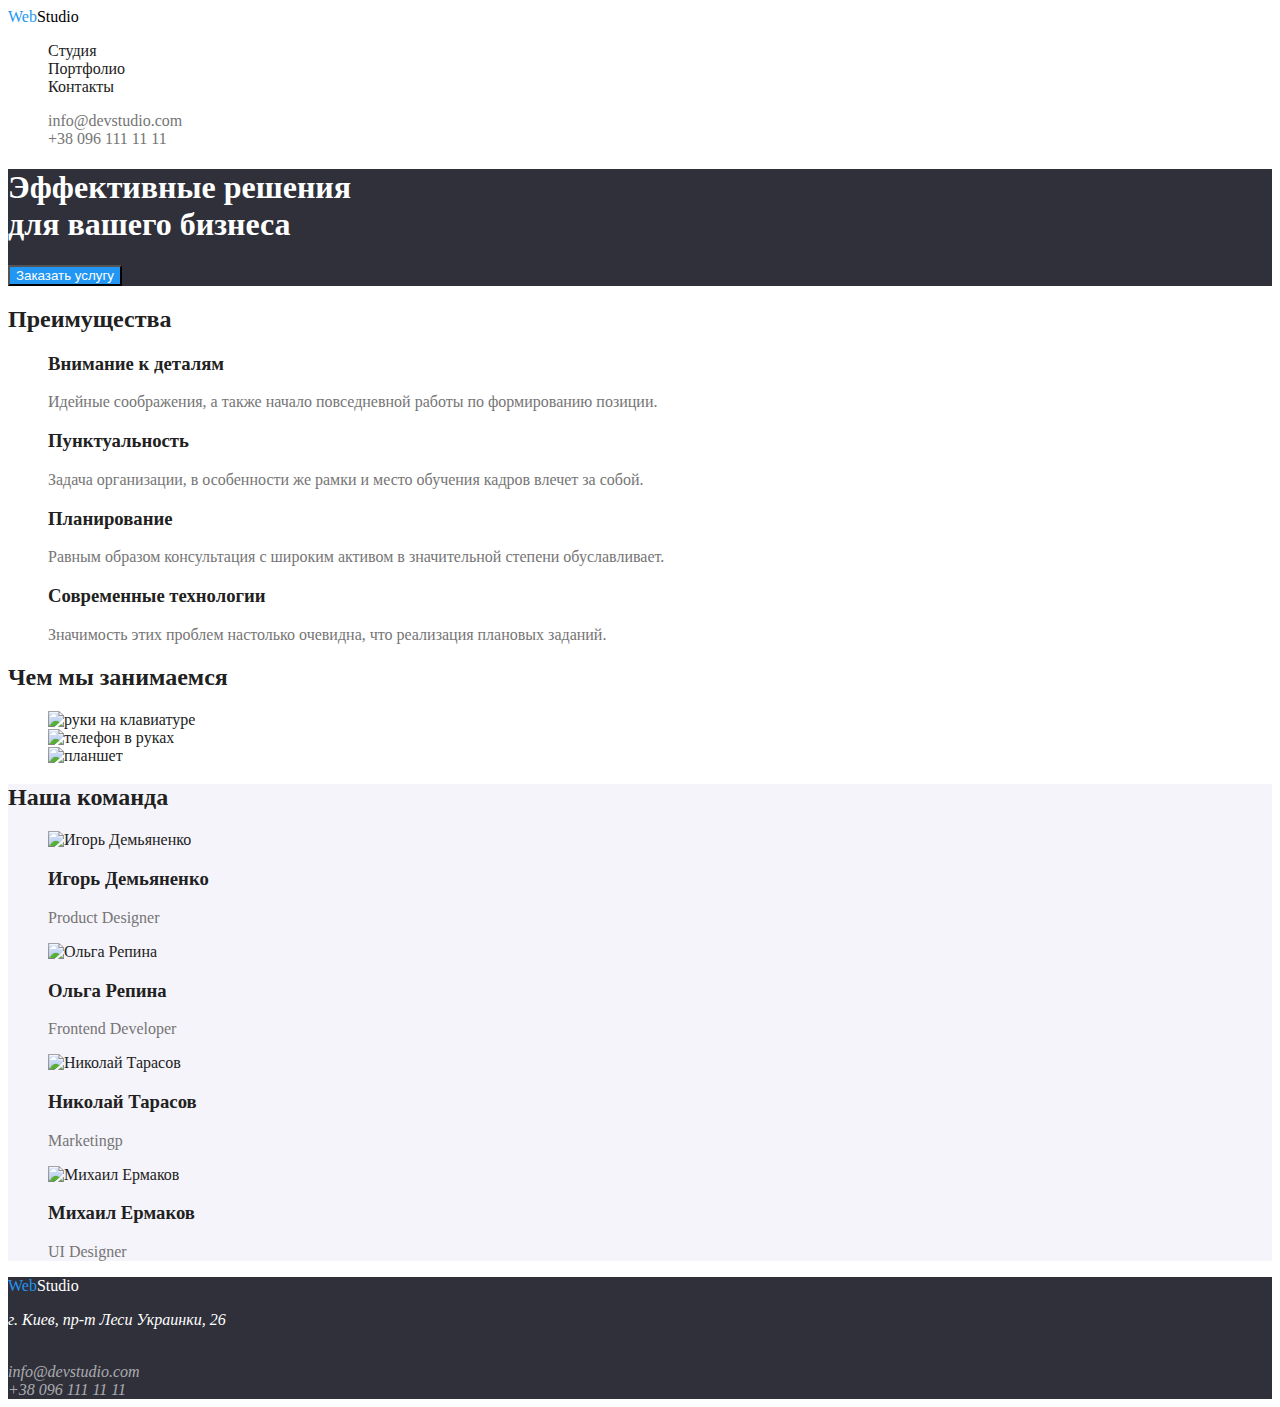
==== index.html @ 7a6c8f29 "change color foter studia" ====
<!DOCTYPE html>
<html lang="ru">
  <head>
    <meta charset="UTF-8" />
    <meta name="viewport" content="width=device-width, initial-scale=1.0" />
    <title>Site_WebStudia</title>
    <link rel="stylesheet" href="./css/style.css" />
  </head>
  <body>
    <!--Header-->
    <header>
      <nav>
        <a lang="en" href="./" class="logo">
          <span class="logo-main">Web</span>Studio</a
        >
        <!--Main navigation-->
        <ul class="site-nav">
          <li>
            <a href="./" class="link-act">Cтудия</a>
          </li>
          <li><a href="./" class="link">Портфолио</a></li>
          <li><a href="./" class="link">Контакты</a></li>
        </ul>
      </nav>
      <!--feedback-->
      <ul class="site-adr">
        <li>
          <a href="mailto:info@devstudio.com" class="head-mail"
            >info@devstudio.com</a
          >
        </li>
        <li>
          <a href="tel:+38-096-111-11-11" class="head-tel">+38 096 111 11 11</a>
        </li>
      </ul>
    </header>
    <!--main info-->
    <main>
      <!--Poster-->
      <section class="poster-section">
        <h1 class="poster-title">
          Эффективные решения <br />
          для вашего бизнеса
        </h1>
        <button type="button" class="button">
          <span>Заказать услугу</span>
        </button>
      </section>
      <!--Advantage-->
      <section class="section">
        <h2 class="section-title">Преимущества</h2>
        <ul class="advant-list">
          <li>
            <h3 class="title">Внимание к деталям</h3>
            <p>
              Идейные соображения, а также начало повседневной работы по
              формированию позиции.
            </p>
          </li>
          <li>
            <h3 class="title">Пунктуальность</h3>
            <p>
              Задача организации, в особенности же рамки и место обучения кадров
              влечет за собой.
            </p>
          </li>
          <li>
            <h3 class="title">Планирование</h3>
            <p>
              Равным образом консультация с широким активом в значительной
              степени обуславливает.
            </p>
          </li>
          <li>
            <h3 class="title">Современные технологии</h3>
            <p>
              Значимость этих проблем настолько очевидна, что реализация
              плановых заданий.
            </p>
          </li>
        </ul>
      </section>
      <!--Work performed-->
      <section class="section">
        <h2 class="section-title">Чем мы занимаемся</h2>
        <ul class="work-list">
          <li>
            <img
              src="./image/notebook.jpg"
              alt="руки на клавиатуре"
              width="370"
            />
          </li>
          <li>
            <img src="./image/mobile.jpg" alt="телефон в руках" width="370" />
          </li>
          <li><img src="./image/notepad.jpg" alt="планшет" width="370" /></li>
        </ul>
      </section>
      <!--About-->
      <section class="command-section">
        <h2 class="section-title">Наша команда</h2>
        <ul class="comand-list">
          <li>
            <img src="./image/IgorDemianenko.jpg" alt="Игорь Демьяненко" />
            <h3 class="title">Игорь Демьяненко</h3>
            <p lang="en">Product Designer</p>
          </li>
          <li>
            <img src="./image/OlhaRepina.jpg" alt="Ольга Репина" />
            <h3 class="title">Ольга Репина</h3>
            <p lang="en">Frontend Developer</p>
          </li>
          <li>
            <img src="./image/NikolaiTarasov.jpg" alt="Николай Тарасов" />
            <h3 class="title">Николай Тарасов</h3>
            <p lang="en">Marketingp</p>
          </li>
          <li>
            <img src="./image/MichailErmakov.jpg" alt="Михаил Ермаков" />
            <h3 class="title">Михаил Ермаков</h3>
            <p lang="en">UI Designer</p>
          </li>
        </ul>
      </section>
    </main>

    <!--Footer-->
    <footer class="foter">
      <a lang="en" href="./" class="logo-foter">
        <span class="logo-main">Web</span>Studio</a
      ><br />
      <address>
        <p>г. Киев, пр-т Леси Украинки, 26</p>
        <br />
        <a href="mailto:info@devstudio.com" class="adres-footer"
          >info@devstudio.com</a
        ><br />
        <a href="tel:+38-096-111-11-11" class="adres-footer"
          >+38 096 111 11 11</a
        ><br />
      </address>
    </footer>
  </body>
</html>
---- css/style.css ----
:root {
  --title-color: #212121;
  --text-color: #757575;
  --white: #ffffff;
  --akcent-color: #2196f3;
  --link-color: rgba(255, 255, 255, 0.6);
  --shadow-color: 0px 4px 4px rgba(0, 0, 0, 0.25);
  --logo2-color: #000000;
  --main-bcg-color: #ffffff;
  --baner-bcg-color: #2f303a;
  --gray-bcg-color: #f5f4fa;
}

body {
  color: var(--title-color);
  background-color: var(--main-bcg-color);
}
/*link*/
a {
  text-decoration: none;
}
/*header*/
/*logo*/
.logo {
  color: var(--logo2-color);
}
.logo-main {
  color: var(--akcent-color);
}
ul {
  list-style: none;
}

/*site-nav*/

.site-nav a {
  color: var(--title-color);
  cursor: pointer;
}
.site-nav .link:hover,
.site-nav .link:focus {
  color: var(--akcent-color);
}
.site-nav .link-act:hover,
.site-nav .link-act:focus,
.site-nav .link-act:active {
  color: var(--akcent-color);
}
/* adress header*/
/*link style*/
.site-adr a {
  color: var(--text-color);
}

.site-adr .head-mail:hover,
.site-adr .head-mail:focus,
.site-adr .head-mail:active {
  color: var(--akcent-color);
  cursor: pointer;
}
.site-adr .head-tel:hover,
.site-adr .head-tel:focus {
  color: var(--akcent-color);
  cursor: pointer;
}
/*main*/
.poster-section {
  /*poster style*/
  color: var(--white);
  background: var(--baner-bcg-color);
}
/*style paragraf*/
p {
  color: var(--text-color);
}
/*button style*/
.button {
  background: var(--akcent-color);
  color: var(--white);
}
/*style for advantage section*/
.section-adv h2 {
  color: var(--white);
}
/*style for all h2 and h3*/
.section-title {
  color: var(--title-color);
}

/*advantage list*/

.advant-list .title {
  color: var(--title-color);
}
.work-list .title {
  color: var(--title-color);
}
.command-section {
  background: var(--gray-bcg-color);
}
.comand-list .title {
  color: var(--title-color);
}
/*footer*/
.foter {
  background: var(--baner-bcg-color);
}
.logo-foter {
  color: var(--white);
}
.foter p {
  color: var(--white);
}
.adres-footer {
  color: var(--link-color);
}
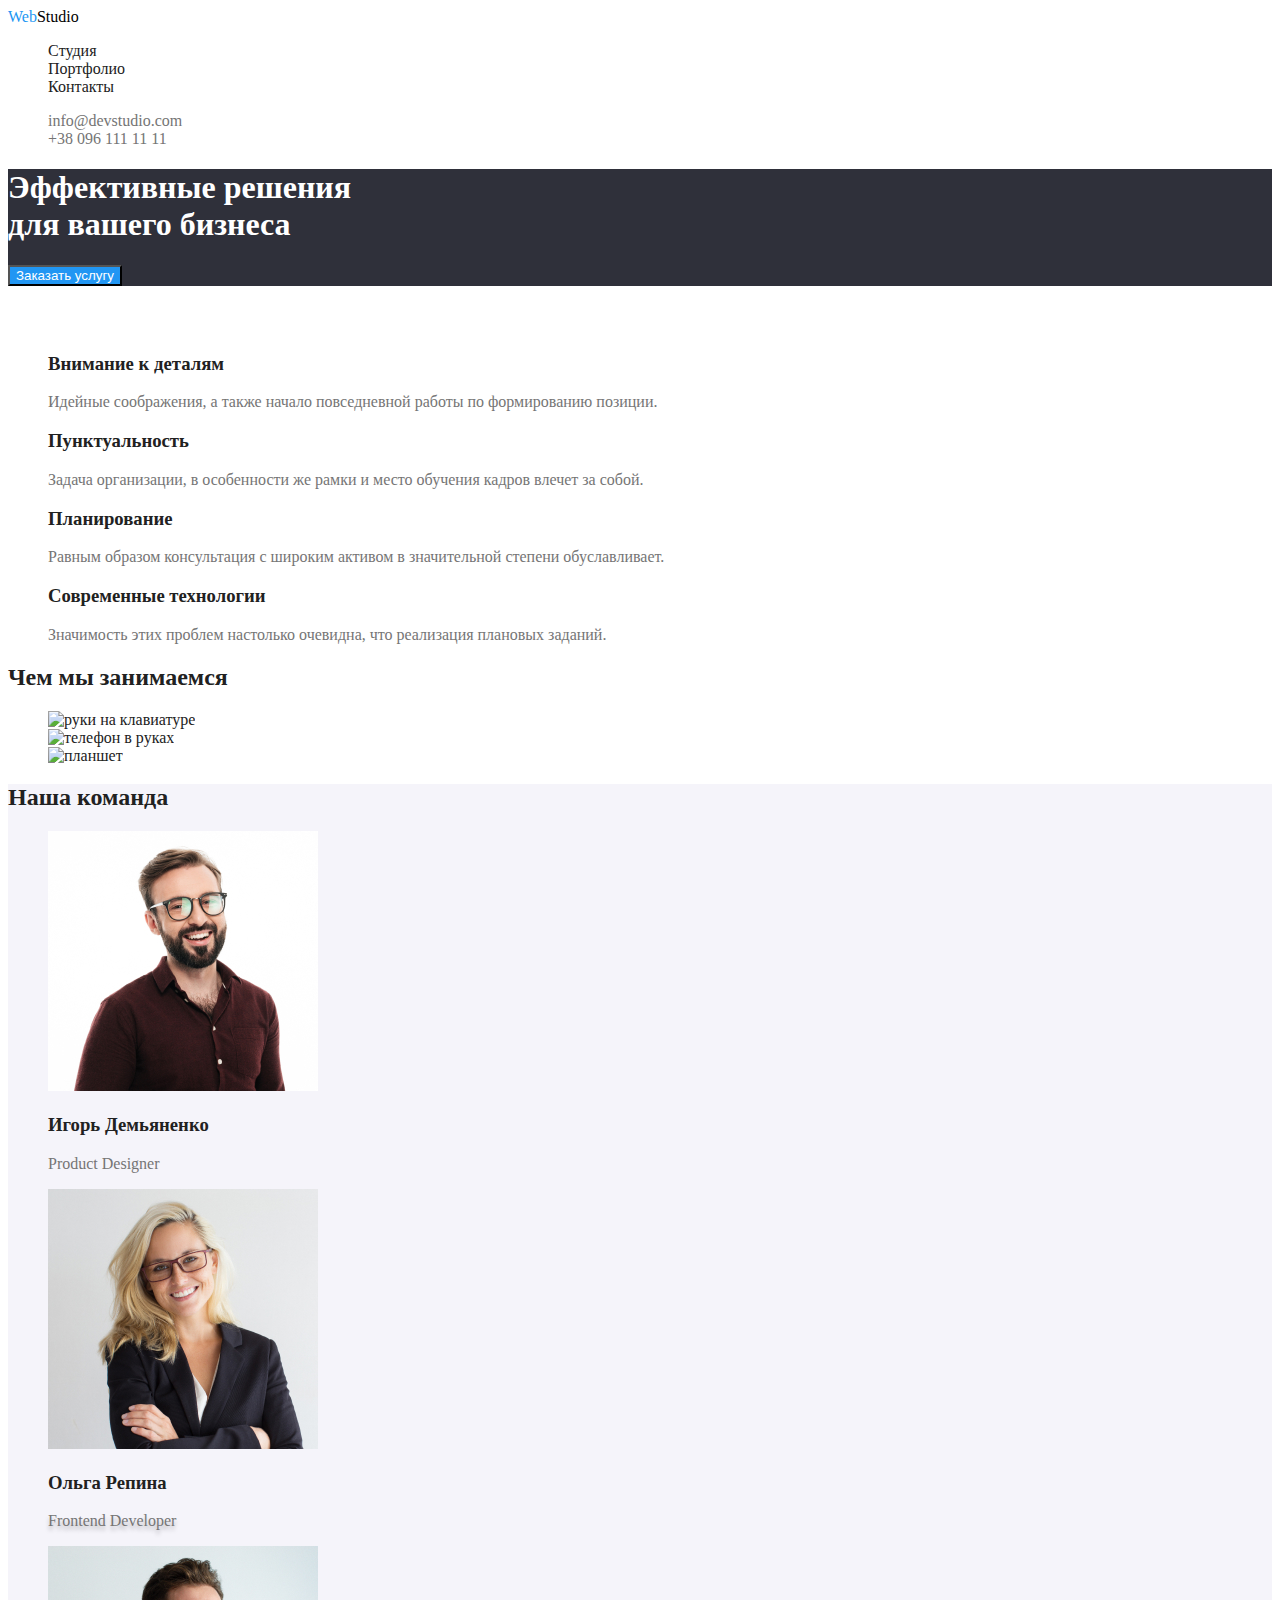
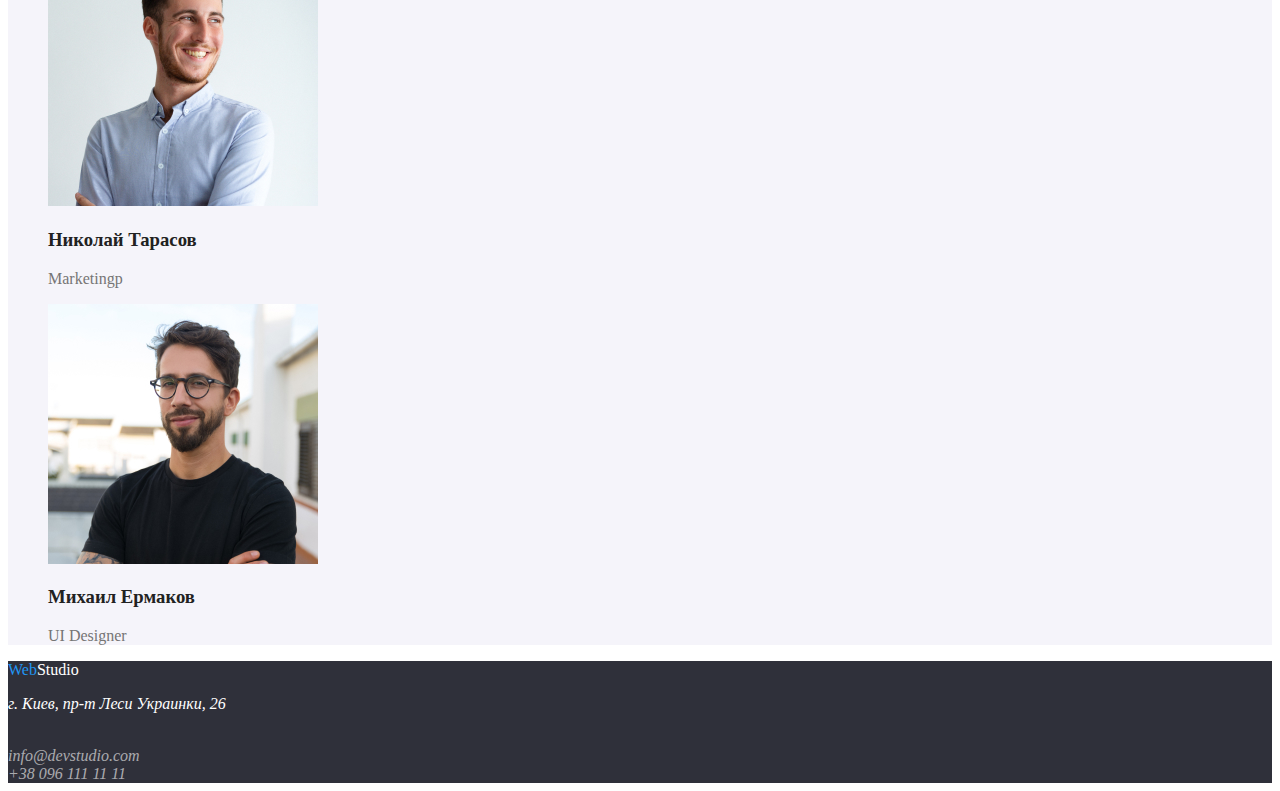
==== commit 968b07c2: "color studio" ====
--- a/index.html
+++ b/index.html
@@ -47,9 +47,9 @@
         </button>
       </section>
       <!--Advantage-->
-      <section class="section">
+      <section class="section-adv">
         <h2 class="section-title">Преимущества</h2>
-        <ul class="advant-list">
+        <ul>
           <li>
             <h3 class="title">Внимание к деталям</h3>
             <p>
@@ -102,22 +102,22 @@
         <h2 class="section-title">Наша команда</h2>
         <ul class="comand-list">
           <li>
-            <img src="./image/IgorDemianenko.jpg" alt="Игорь Демьяненко" />
+            <img src="./image/igordemianenko.jpg" alt="Игорь Демьяненко" />
             <h3 class="title">Игорь Демьяненко</h3>
             <p lang="en">Product Designer</p>
           </li>
           <li>
-            <img src="./image/OlhaRepina.jpg" alt="Ольга Репина" />
+            <img src="./image/olharepina.jpg" alt="Ольга Репина" />
             <h3 class="title">Ольга Репина</h3>
-            <p lang="en">Frontend Developer</p>
+            <p lang="en" class="decor"><span> Frontend Developer </span></p>
           </li>
           <li>
-            <img src="./image/NikolaiTarasov.jpg" alt="Николай Тарасов" />
+            <img src="./image/nikolaitarasov.jpg" alt="Николай Тарасов" />
             <h3 class="title">Николай Тарасов</h3>
             <p lang="en">Marketingp</p>
           </li>
           <li>
-            <img src="./image/MichailErmakov.jpg" alt="Михаил Ермаков" />
+            <img src="./image/michailermakov.jpg" alt="Михаил Ермаков" />
             <h3 class="title">Михаил Ермаков</h3>
             <p lang="en">UI Designer</p>
           </li>
--- a/css/style.css
+++ b/css/style.css
@@ -4,7 +4,6 @@
   --white: #ffffff;
   --akcent-color: #2196f3;
   --link-color: rgba(255, 255, 255, 0.6);
-  --shadow-color: 0px 4px 4px rgba(0, 0, 0, 0.25);
   --logo2-color: #000000;
   --main-bcg-color: #ffffff;
   --baner-bcg-color: #2f303a;
@@ -32,7 +31,6 @@
 }
 
 /*site-nav*/
-
 .site-nav a {
   color: var(--title-color);
   cursor: pointer;
@@ -82,8 +80,12 @@
 .section-adv h2 {
   color: var(--white);
 }
-/*style for all h2 and h3*/
+/*style for all h2 */
 .section-title {
+  color: var(--title-color);
+}
+/*style for all h3*/
+.title {
   color: var(--title-color);
 }
 
@@ -92,15 +94,14 @@
 .advant-list .title {
   color: var(--title-color);
 }
-.work-list .title {
-  color: var(--title-color);
-}
+
 .command-section {
   background: var(--gray-bcg-color);
 }
-.comand-list .title {
-  color: var(--title-color);
+.decor {
+  text-shadow: 0px 4px 4px rgba(0, 0, 0, 0.25);
 }
+
 /*footer*/
 .foter {
   background: var(--baner-bcg-color);
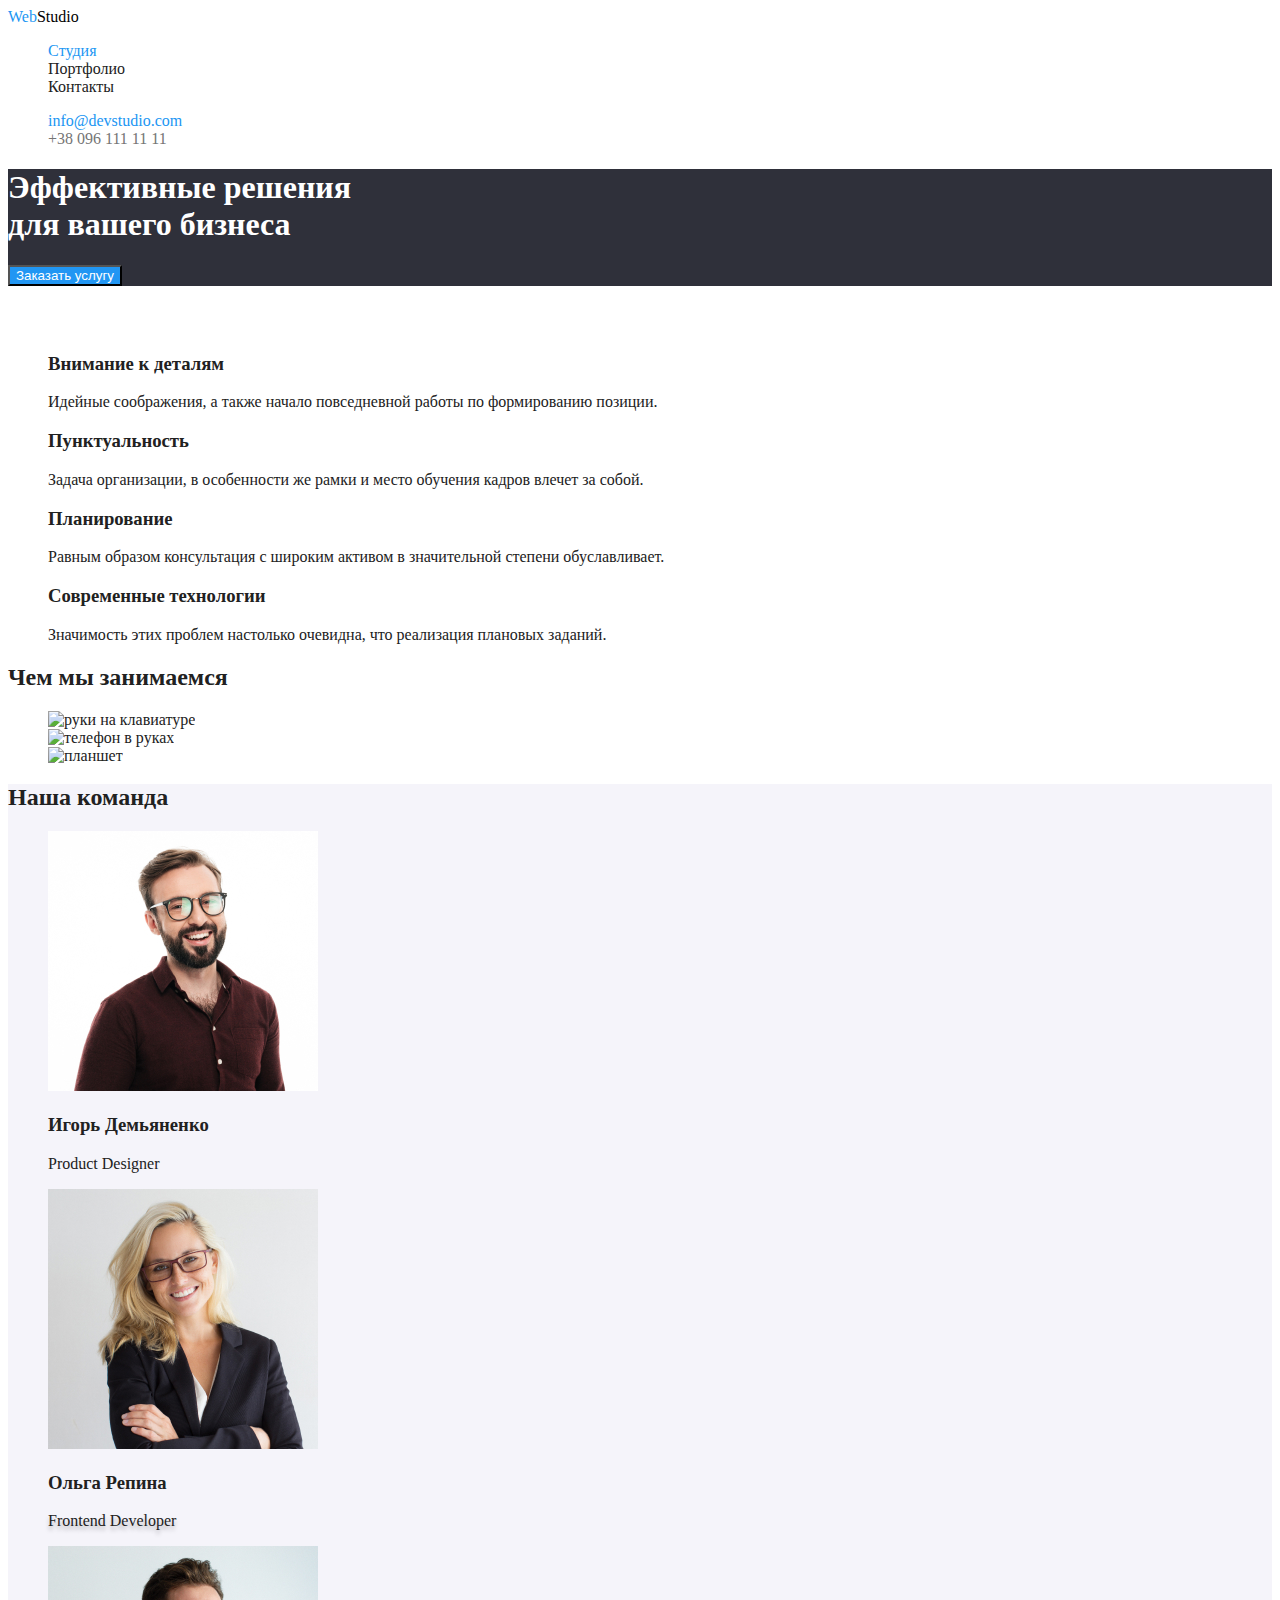
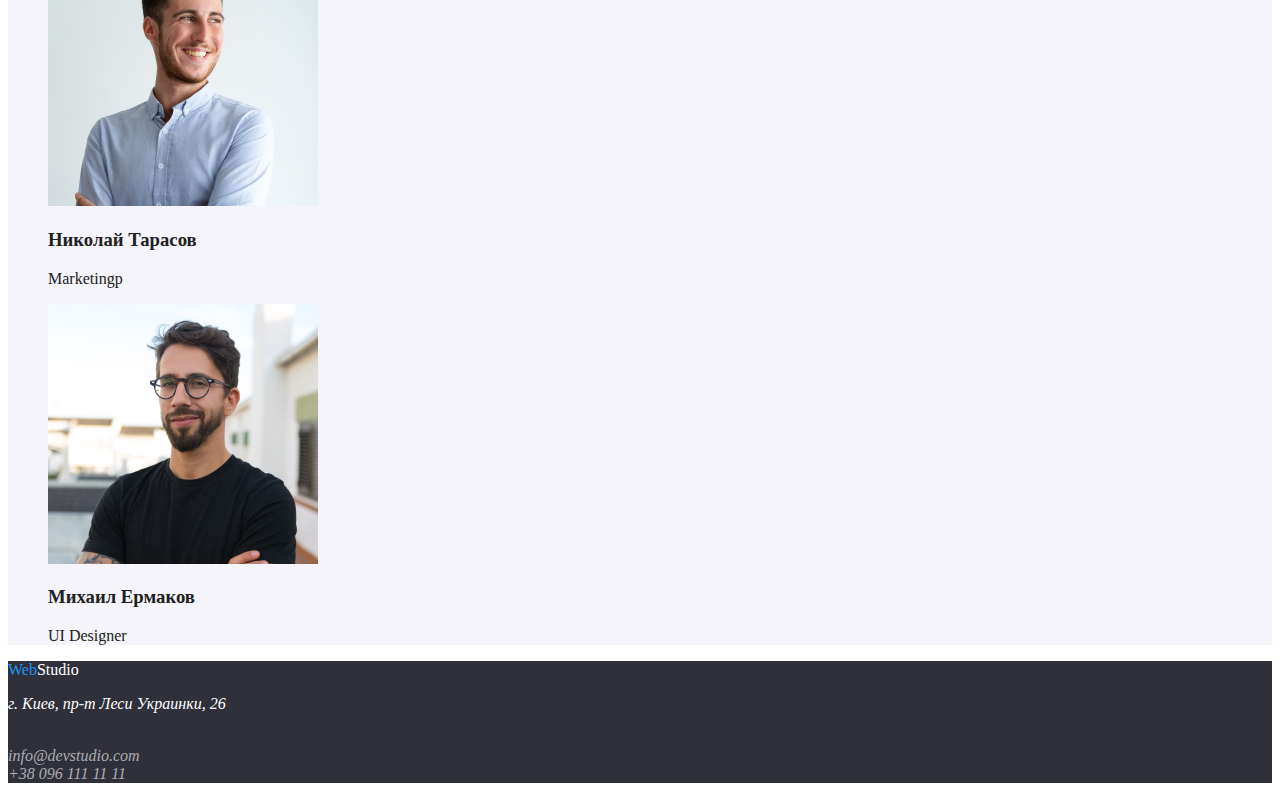
==== commit b4cd3f8c: "buton portfolio change" ====
--- a/index.html
+++ b/index.html
@@ -16,9 +16,9 @@
         <!--Main navigation-->
         <ul class="site-nav">
           <li>
-            <a href="./" class="link-act">Cтудия</a>
+            <a href="./" class="link-act"> <span>Cтудия</span> </a>
           </li>
-          <li><a href="./" class="link">Портфолио</a></li>
+          <li><a href="./portfolio.html" class="link">Портфолио</a></li>
           <li><a href="./" class="link">Контакты</a></li>
         </ul>
       </nav>
@@ -30,7 +30,7 @@
           >
         </li>
         <li>
-          <a href="tel:+38-096-111-11-11" class="head-tel">+38 096 111 11 11</a>
+          <a href="tel:+38-096-111-11-11">+38 096 111 11 11</a>
         </li>
       </ul>
     </header>
@@ -51,7 +51,7 @@
         <h2 class="section-title">Преимущества</h2>
         <ul>
           <li>
-            <h3 class="title">Внимание к деталям</h3>
+            <h3 class="title-adv">Внимание к деталям</h3>
             <p>
               Идейные соображения, а также начало повседневной работы по
               формированию позиции.
--- a/css/style.css
+++ b/css/style.css
@@ -35,13 +35,14 @@
   color: var(--title-color);
   cursor: pointer;
 }
-.site-nav .link:hover,
-.site-nav .link:focus {
+
+.site-nav .link-act {
   color: var(--akcent-color);
 }
-.site-nav .link-act:hover,
-.site-nav .link-act:focus,
-.site-nav .link-act:active {
+
+.site-nav .link:hover,
+.site-nav .link:focus,
+.site-nav .link:active {
   color: var(--akcent-color);
 }
 /* adress header*/
@@ -49,27 +50,22 @@
 .site-adr a {
   color: var(--text-color);
 }
+.site-adr .head-mail {
+  color: var(--akcent-color);
+}
 
-.site-adr .head-mail:hover,
-.site-adr .head-mail:focus,
-.site-adr .head-mail:active {
+.site-adr a:hover,
+.site-adr a:focus,
+.site-adr a:active {
   color: var(--akcent-color);
   cursor: pointer;
 }
-.site-adr .head-tel:hover,
-.site-adr .head-tel:focus {
-  color: var(--akcent-color);
-  cursor: pointer;
-}
+
 /*main*/
 .poster-section {
   /*poster style*/
   color: var(--white);
   background: var(--baner-bcg-color);
-}
-/*style paragraf*/
-p {
-  color: var(--text-color);
 }
 /*button style*/
 .button {
@@ -80,28 +76,25 @@
 .section-adv h2 {
   color: var(--white);
 }
-/*style for all h2 */
-.section-title {
+.section-adv h3 {
   color: var(--title-color);
 }
-/*style for all h3*/
-.title {
-  color: var(--title-color);
+.section-adv p {
+  color: var(---text-color);
 }
-
-/*advantage list*/
-
-.advant-list .title {
-  color: var(--title-color);
-}
-
+/*style for command*/
 .command-section {
   background: var(--gray-bcg-color);
+}
+.command-section h3 {
+  color: var(--title-color);
 }
 .decor {
   text-shadow: 0px 4px 4px rgba(0, 0, 0, 0.25);
 }
-
+.command-section p {
+  color: var(---text-color);
+}
 /*footer*/
 .foter {
   background: var(--baner-bcg-color);
@@ -115,3 +108,21 @@
 .adres-footer {
   color: var(--link-color);
 }
+
+/*style for portfolio*/
+/*style for button portfolio*/
+.button-portfolio {
+  background: var(--gray-bcg-color);
+  color: var(--title-color);
+}
+.button-portfolio button:hover,
+button:focus,
+button:active {
+  color: var(--white);
+  background: var(--akcent-color);
+}
+.button-portfolio-active {
+  color: var(--white);
+  background: var(--akcent-color);
+  cursor: pointer;
+}
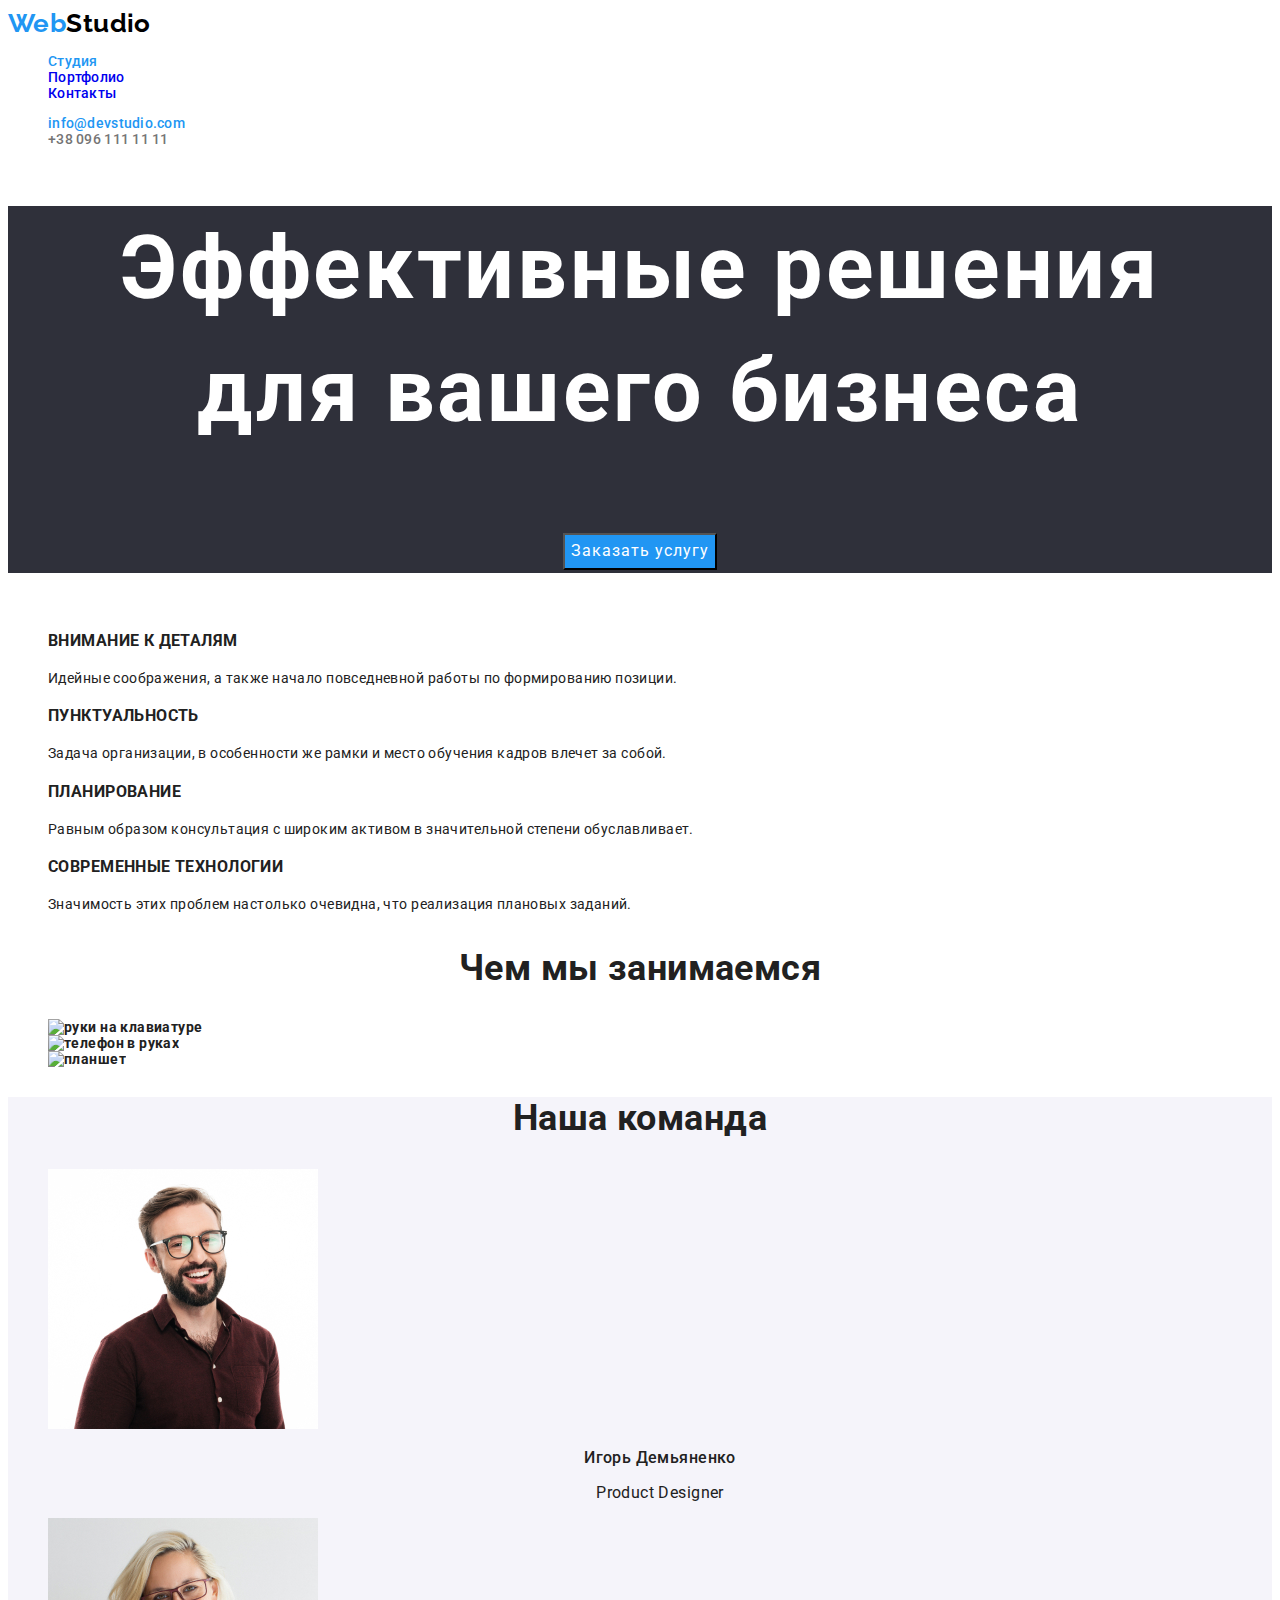
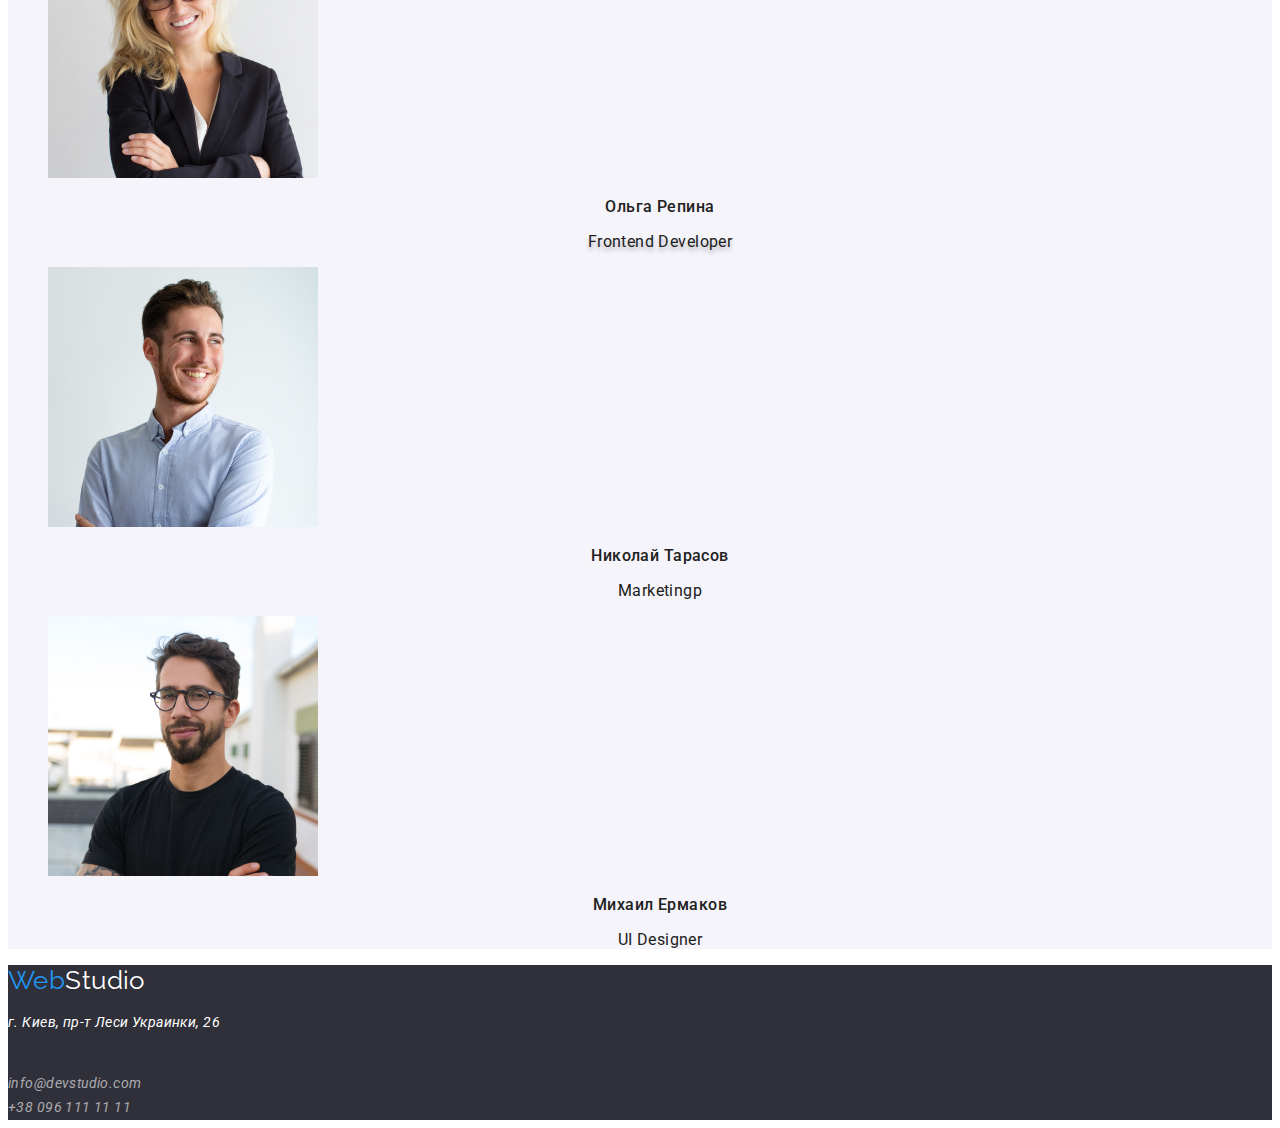
==== commit d22c0019: "bolt for studio" ====
--- a/index.html
+++ b/index.html
@@ -4,6 +4,10 @@
     <meta charset="UTF-8" />
     <meta name="viewport" content="width=device-width, initial-scale=1.0" />
     <title>Site_WebStudia</title>
+    <link
+      href="https://fonts.googleapis.com/css2?family=Raleway:wght@700&family=Roboto:wght@400;500;700;900&display=swap"
+      rel="stylesheet"
+    />
     <link rel="stylesheet" href="./css/style.css" />
   </head>
   <body>
@@ -11,7 +15,7 @@
     <header>
       <nav>
         <a lang="en" href="./" class="logo">
-          <span class="logo-main">Web</span>Studio</a
+          <span class="logo-web">Web</span>Studio</a
         >
         <!--Main navigation-->
         <ul class="site-nav">
@@ -47,11 +51,11 @@
         </button>
       </section>
       <!--Advantage-->
-      <section class="section-adv">
-        <h2 class="section-title">Преимущества</h2>
+      <section class="section-advantage">
+        <h2 class="advantage-title">Преимущества</h2>
         <ul>
           <li>
-            <h3 class="title-adv">Внимание к деталям</h3>
+            <h3 class="title">Внимание к деталям</h3>
             <p>
               Идейные соображения, а также начало повседневной работы по
               формированию позиции.
@@ -128,9 +132,9 @@
     <!--Footer-->
     <footer class="foter">
       <a lang="en" href="./" class="logo-foter">
-        <span class="logo-main">Web</span>Studio</a
+        <span class="logo-web">Web</span>Studio</a
       ><br />
-      <address>
+      <address class="adress">
         <p>г. Киев, пр-т Леси Украинки, 26</p>
         <br />
         <a href="mailto:info@devstudio.com" class="adres-footer"
--- a/css/style.css
+++ b/css/style.css
@@ -13,27 +13,44 @@
 body {
   color: var(--title-color);
   background-color: var(--main-bcg-color);
+
+  font-family: Roboto, sans-serif;
+  font-style: 400;
+  font-weight: 700;
+  font-size: 14px;
+  letter-spacing: 0.03em;
 }
 /*link*/
 a {
   text-decoration: none;
 }
+/*delete point in list*/
+ul {
+  list-style: none;
+}
+
 /*header*/
 /*logo*/
 .logo {
   color: var(--logo2-color);
-}
-.logo-main {
-  color: var(--akcent-color);
-}
-ul {
-  list-style: none;
-}
-
+
+  font-family: Raleway, sans-serif;
+  font-size: 26px;
+  line-height: 1.2;
+}
+.logo-web {
+  color: var(--akcent-color);
+
+  font-family: Raleway, sans-serif;
+  font-size: 26px;
+  line-height: 1.2;
+}
 /*site-nav*/
 .site-nav a {
-  color: var(--title-color);
   cursor: pointer;
+
+  font-weight: 500;
+  letter-spacing: 0.02em;
 }
 
 .site-nav .link-act {
@@ -49,6 +66,9 @@
 /*link style*/
 .site-adr a {
   color: var(--text-color);
+
+  font-weight: 500;
+  letter-spacing: 0.02em;
 }
 .site-adr .head-mail {
   color: var(--akcent-color);
@@ -62,67 +82,124 @@
 }
 
 /*main*/
+/*style fo rposter section*/
 .poster-section {
   /*poster style*/
   color: var(--white);
   background: var(--baner-bcg-color);
-}
-/*button style*/
+
+  font-weight: 900;
+  font-size: 44px;
+  text-align: center;
+  line-height: 1.4;
+  text-align: center;
+  letter-spacing: 0.06em;
+}
+/*button style poster section*/
 .button {
   background: var(--akcent-color);
   color: var(--white);
-}
+
+  font-family: inherit;
+  font-size: 16px;
+  line-height: 1.9;
+
+  align-items: center;
+  text-align: center;
+  letter-spacing: 0.06em;
+}
+
 /*style for advantage section*/
-.section-adv h2 {
-  color: var(--white);
-}
-.section-adv h3 {
-  color: var(--title-color);
-}
-.section-adv p {
+.advantage-title {
+  color: var(--white);
+}
+.section-advantage h3 {
+  line-height: 1.15;
+  text-transform: uppercase;
+}
+.section-advantage p {
   color: var(---text-color);
+  font-weight: 400;
+  line-height: 1.7;
+}
+
+/*style for title*/
+.section-title {
+  font-size: 36px;
+  line-height: 1.17;
+  text-align: center;
 }
 /*style for command*/
 .command-section {
   background: var(--gray-bcg-color);
 }
 .command-section h3 {
-  color: var(--title-color);
+  font-weight: 500;
+  font-size: 16px;
+  line-height: 1.19;
+  text-align: center;
 }
 .decor {
   text-shadow: 0px 4px 4px rgba(0, 0, 0, 0.25);
 }
 .command-section p {
   color: var(---text-color);
+  font-weight: 400;
+  font-size: 16px;
+  line-height: 1.19;
+  text-align: center;
 }
 /*footer*/
 .foter {
   background: var(--baner-bcg-color);
-}
+
+  font-family: Roboto, sans-serif;
+  font-weight: 400;
+  line-height: 1.7;
+  letter-spacing: 0.03em;
+}
+
 .logo-foter {
   color: var(--white);
+  font-family: Raleway, sans-serif;
+  font-size: 26px;
+  line-height: 1.2;
 }
 .foter p {
   color: var(--white);
+  font-style: 400;
 }
 .adres-footer {
   color: var(--link-color);
+  font-style: 400;
 }
 
 /*style for portfolio*/
+/*title-portfolio*/
+.Portfolio {
+  color: var(--white);
+}
 /*style for button portfolio*/
-.button-portfolio {
+.button-portfolio button {
+  font-family: inherit;
   background: var(--gray-bcg-color);
   color: var(--title-color);
 }
 .button-portfolio button:hover,
-button:focus,
-button:active {
-  color: var(--white);
-  background: var(--akcent-color);
-}
-.button-portfolio-active {
+.button-portfolio button:focus {
   color: var(--white);
   background: var(--akcent-color);
   cursor: pointer;
 }
+
+.button-portfolio-active {
+  color: var(--white);
+  background: var(--akcent-color);
+}
+/*portfolio service*/
+.link-service p {
+  color: var(--text-color);
+}
+.service-title {
+  color: var(--white);
+}
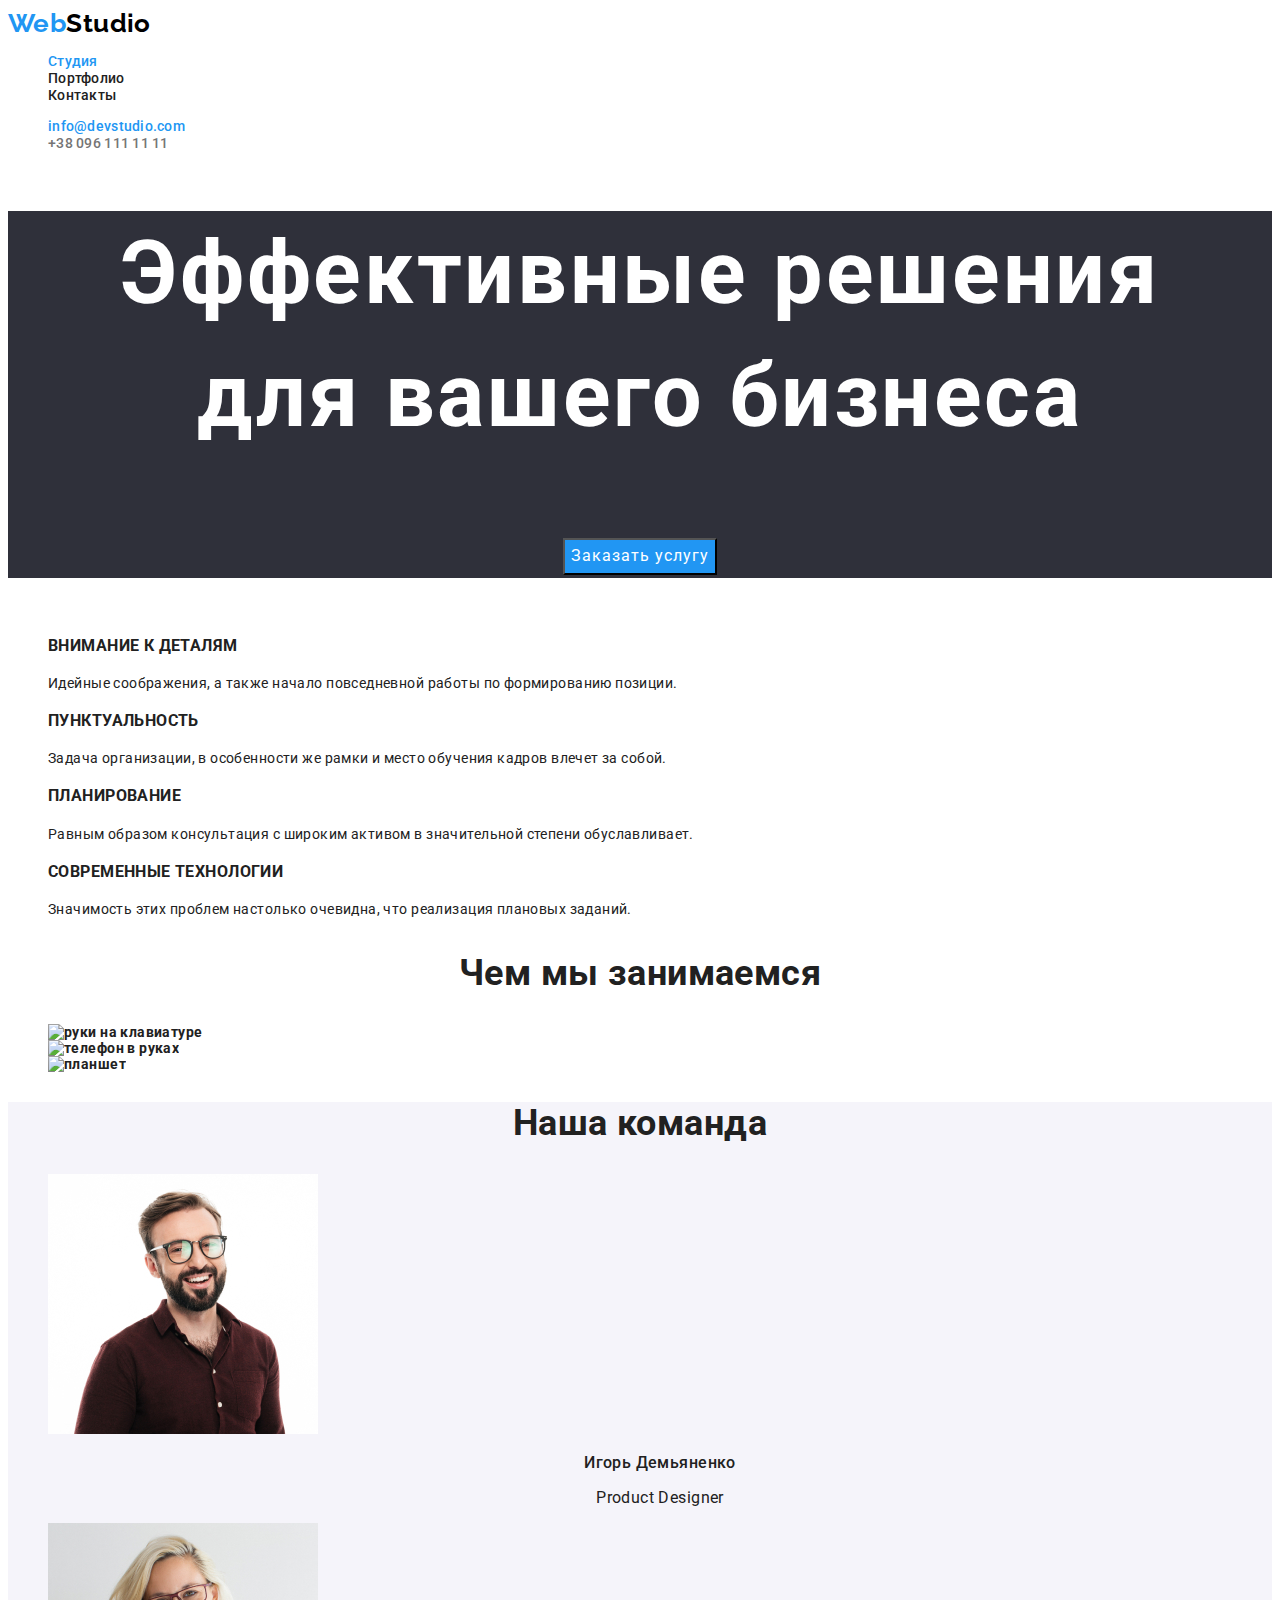
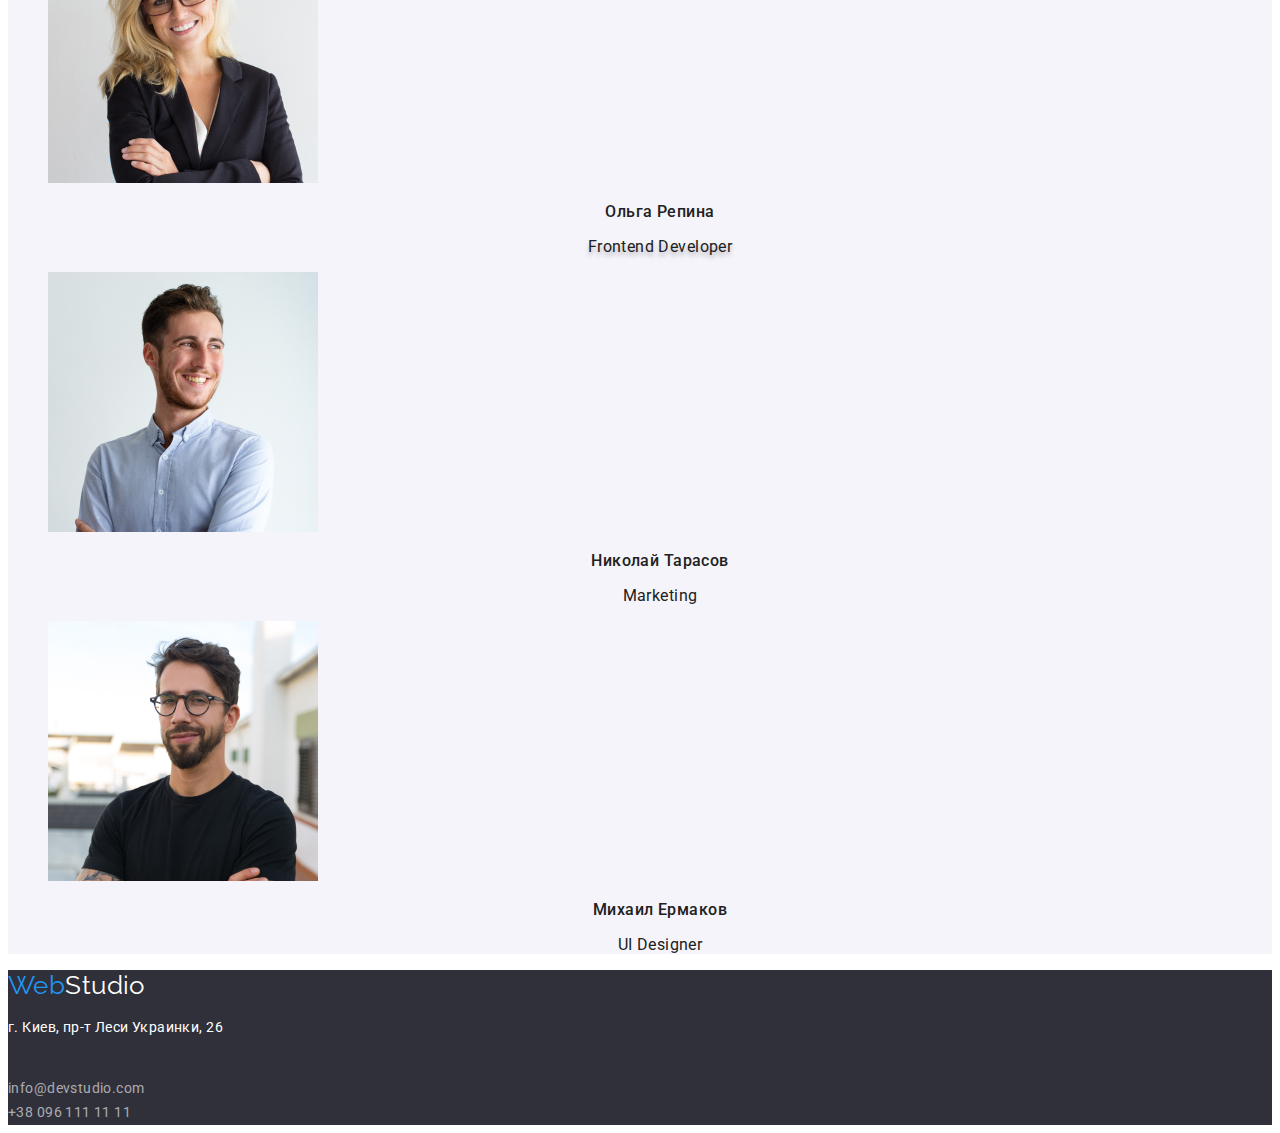
==== commit ac577d64: "css studia portfolio" ====
--- a/index.html
+++ b/index.html
@@ -22,8 +22,8 @@
           <li>
             <a href="./" class="link-act"> <span>Cтудия</span> </a>
           </li>
-          <li><a href="./portfolio.html" class="link">Портфолио</a></li>
-          <li><a href="./" class="link">Контакты</a></li>
+          <li><a href="./portfolio.html">Портфолио</a></li>
+          <li><a href="./">Контакты</a></li>
         </ul>
       </nav>
       <!--feedback-->
@@ -118,7 +118,7 @@
           <li>
             <img src="./image/nikolaitarasov.jpg" alt="Николай Тарасов" />
             <h3 class="title">Николай Тарасов</h3>
-            <p lang="en">Marketingp</p>
+            <p lang="en">Marketing</p>
           </li>
           <li>
             <img src="./image/michailermakov.jpg" alt="Михаил Ермаков" />
@@ -137,12 +137,8 @@
       <address class="adress">
         <p>г. Киев, пр-т Леси Украинки, 26</p>
         <br />
-        <a href="mailto:info@devstudio.com" class="adres-footer"
-          >info@devstudio.com</a
-        ><br />
-        <a href="tel:+38-096-111-11-11" class="adres-footer"
-          >+38 096 111 11 11</a
-        ><br />
+        <a href="mailto:info@devstudio.com">info@devstudio.com</a><br />
+        <a href="tel:+38-096-111-11-11">+38 096 111 11 11</a><br />
       </address>
     </footer>
   </body>
--- a/css/style.css
+++ b/css/style.css
@@ -15,7 +15,7 @@
   background-color: var(--main-bcg-color);
 
   font-family: Roboto, sans-serif;
-  font-style: 400;
+  font-style: normal;
   font-weight: 700;
   font-size: 14px;
   letter-spacing: 0.03em;
@@ -31,6 +31,11 @@
 
 /*header*/
 /*logo*/
+.logo-web {
+  color: var(--akcent-color);
+
+  font-family: Raleway, sans-serif;
+}
 .logo {
   color: var(--logo2-color);
 
@@ -38,18 +43,14 @@
   font-size: 26px;
   line-height: 1.2;
 }
-.logo-web {
-  color: var(--akcent-color);
-
-  font-family: Raleway, sans-serif;
-  font-size: 26px;
-  line-height: 1.2;
-}
+
 /*site-nav*/
 .site-nav a {
+  color: var(--title-color);
   cursor: pointer;
 
   font-weight: 500;
+  line-height: 1.14;
   letter-spacing: 0.02em;
 }
 
@@ -57,9 +58,9 @@
   color: var(--akcent-color);
 }
 
-.site-nav .link:hover,
-.site-nav .link:focus,
-.site-nav .link:active {
+.site-nav a:hover,
+.site-nav a:focus,
+.site-nav a:active {
   color: var(--akcent-color);
 }
 /* adress header*/
@@ -68,6 +69,7 @@
   color: var(--text-color);
 
   font-weight: 500;
+  line-height: 1.14;
   letter-spacing: 0.02em;
 }
 .site-adr .head-mail {
@@ -152,26 +154,23 @@
 /*footer*/
 .foter {
   background: var(--baner-bcg-color);
-
-  font-family: Roboto, sans-serif;
   font-weight: 400;
   line-height: 1.7;
   letter-spacing: 0.03em;
 }
-
 .logo-foter {
   color: var(--white);
   font-family: Raleway, sans-serif;
   font-size: 26px;
   line-height: 1.2;
 }
-.foter p {
-  color: var(--white);
-  font-style: 400;
-}
-.adres-footer {
+.adress p {
+  color: var(--white);
+  font-style: normal;
+}
+.adress a {
   color: var(--link-color);
-  font-style: 400;
+  font-style: normal;
 }
 
 /*style for portfolio*/
@@ -180,26 +179,40 @@
   color: var(--white);
 }
 /*style for button portfolio*/
-.button-portfolio button {
-  font-family: inherit;
+.button-portfolio {
+  color: var(--title-color);
   background: var(--gray-bcg-color);
-  color: var(--title-color);
-}
+
+  font-family: Roboto, sans-serif;
+  font-weight: 500;
+  font-size: 16px;
+  line-height: 1.6;
+  text-align: center;
+  border-radius: 4px;
+  border: none;
+}
+
 .button-portfolio button:hover,
-.button-portfolio button:focus {
+button:focus,
+button:active {
   color: var(--white);
   background: var(--akcent-color);
   cursor: pointer;
-}
-
-.button-portfolio-active {
-  color: var(--white);
-  background: var(--akcent-color);
-}
+
+  font-family: Roboto, sans-serif;
+}
+
 /*portfolio service*/
+.service-title {
+  color: var(--white);
+  font-size: 18px;
+  line-height: 2;
+  letter-spacing: 0.06em;
+}
 .link-service p {
   color: var(--text-color);
-}
-.service-title {
-  color: var(--white);
-}
+
+  font-weight: 400;
+  font-size: 16px;
+  line-height: 1.9;
+}
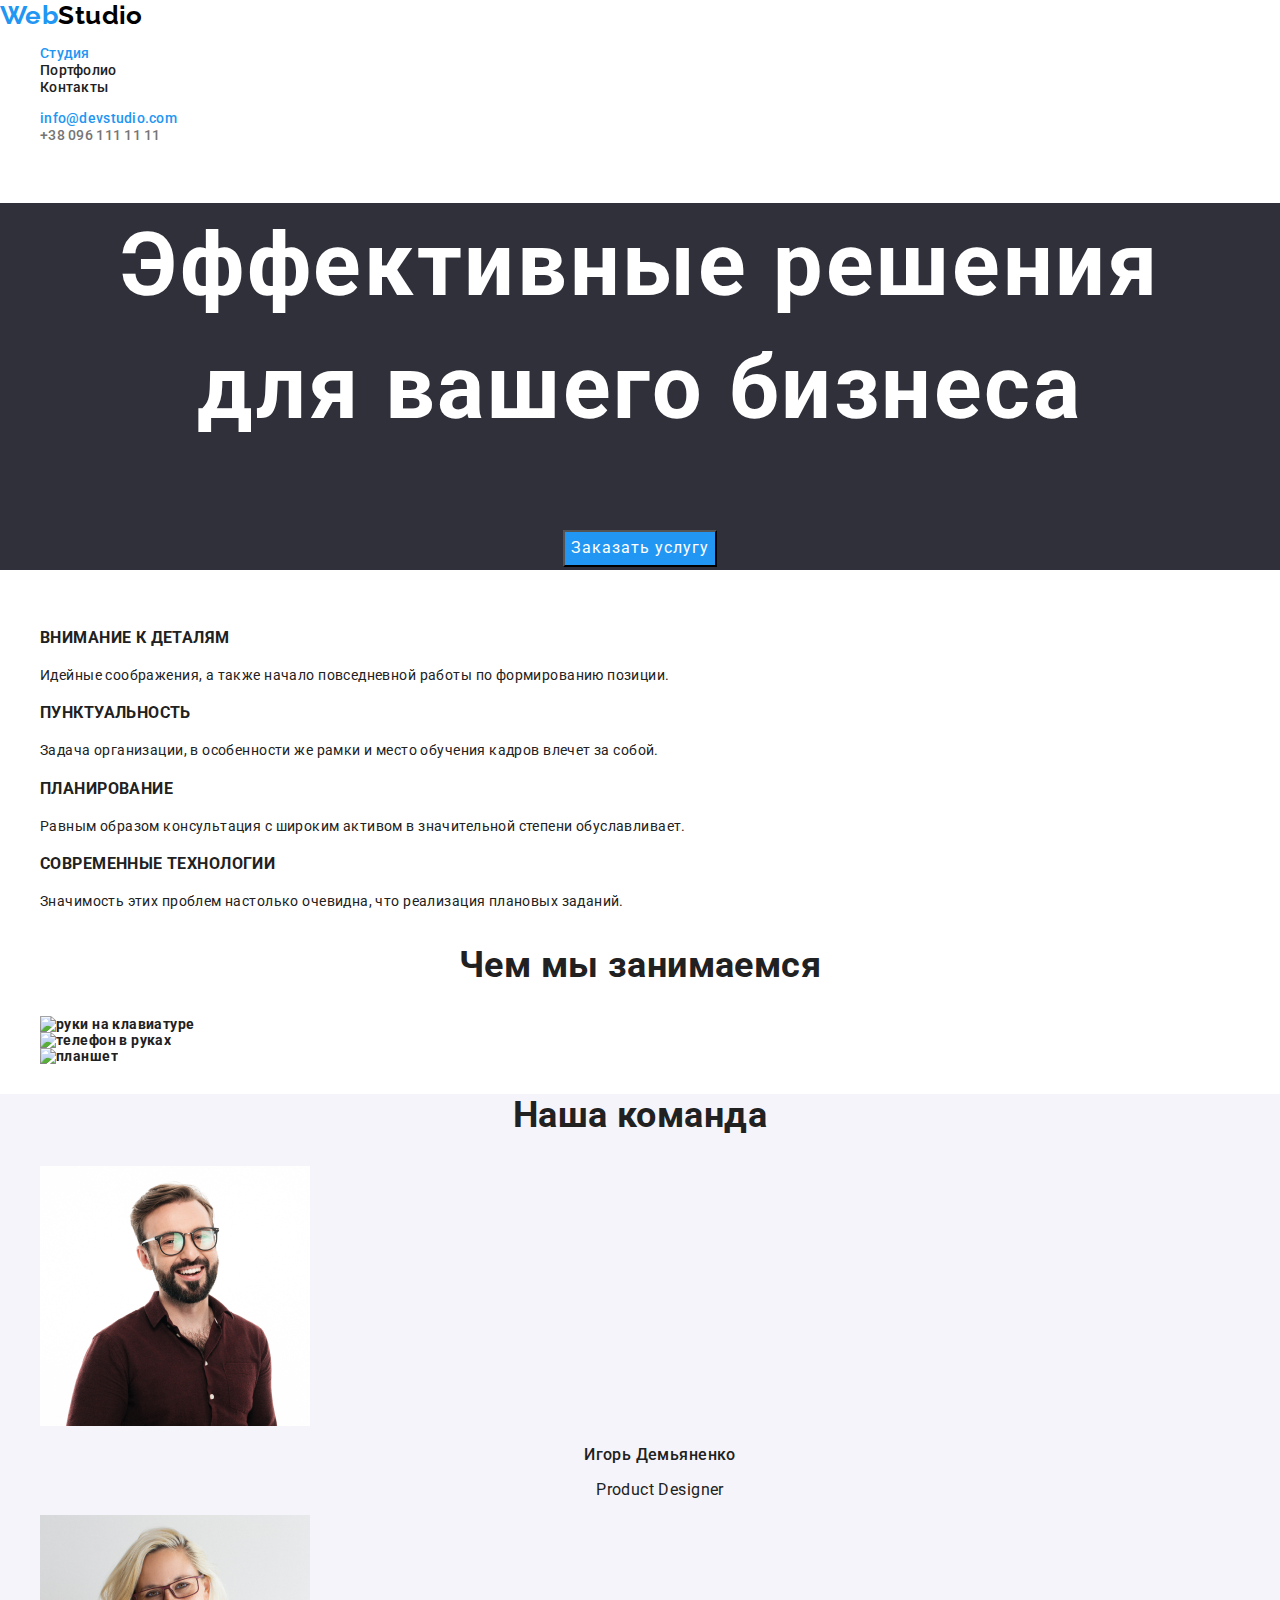
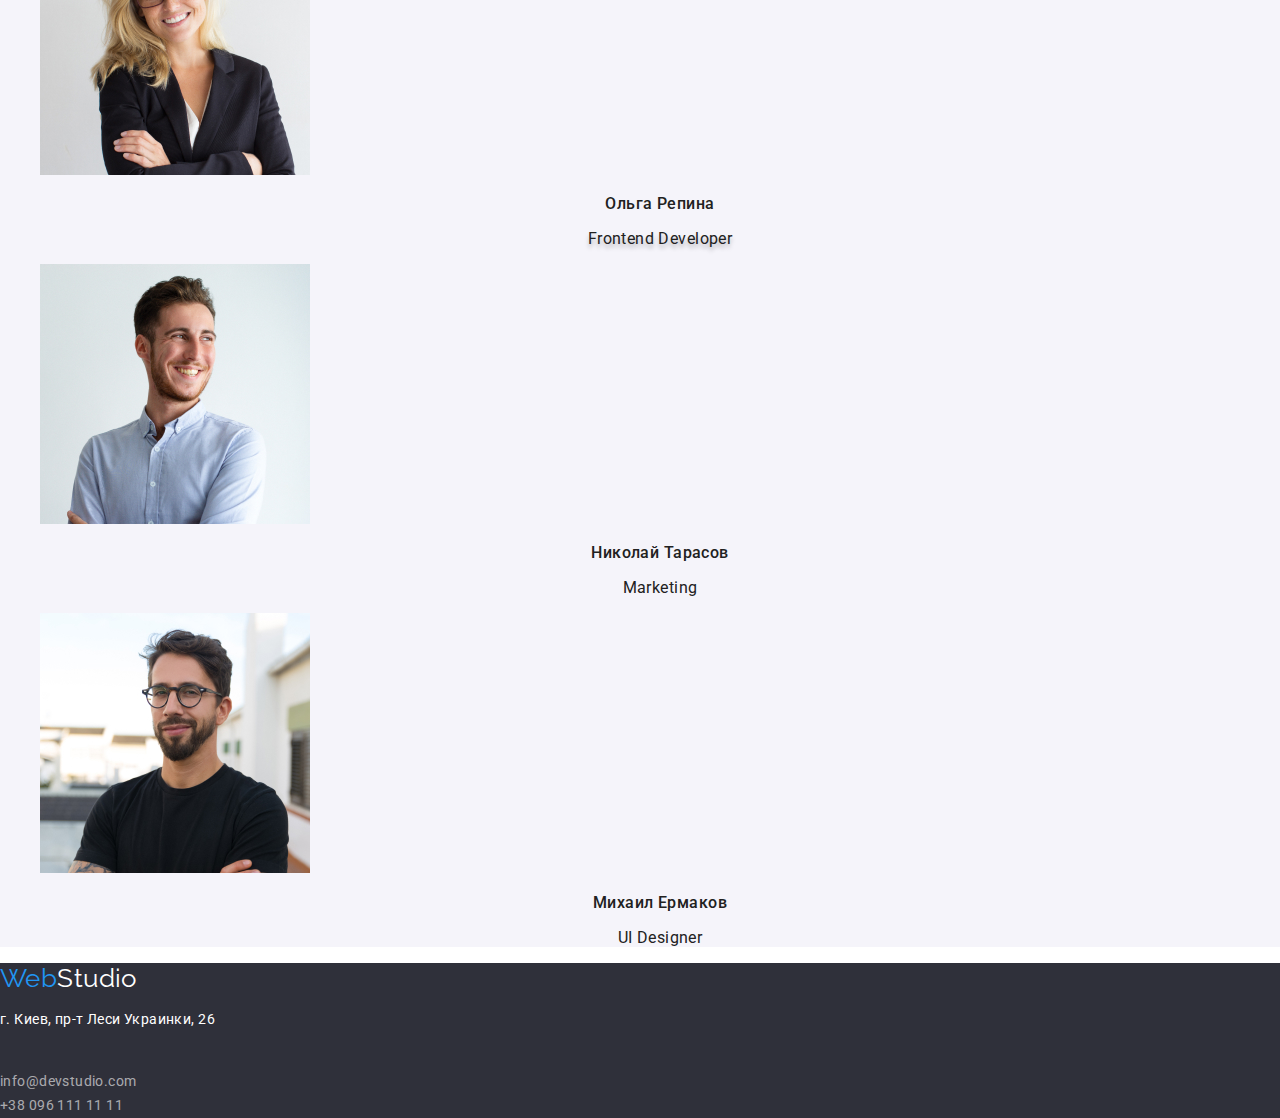
==== commit db0258c5: "normalize" ====
--- a/index.html
+++ b/index.html
@@ -4,6 +4,7 @@
     <meta charset="UTF-8" />
     <meta name="viewport" content="width=device-width, initial-scale=1.0" />
     <title>Site_WebStudia</title>
+    <link rel="stylesheet" href="./css/normalize.css" />
     <link
       href="https://fonts.googleapis.com/css2?family=Raleway:wght@700&family=Roboto:wght@400;500;700;900&display=swap"
       rel="stylesheet"
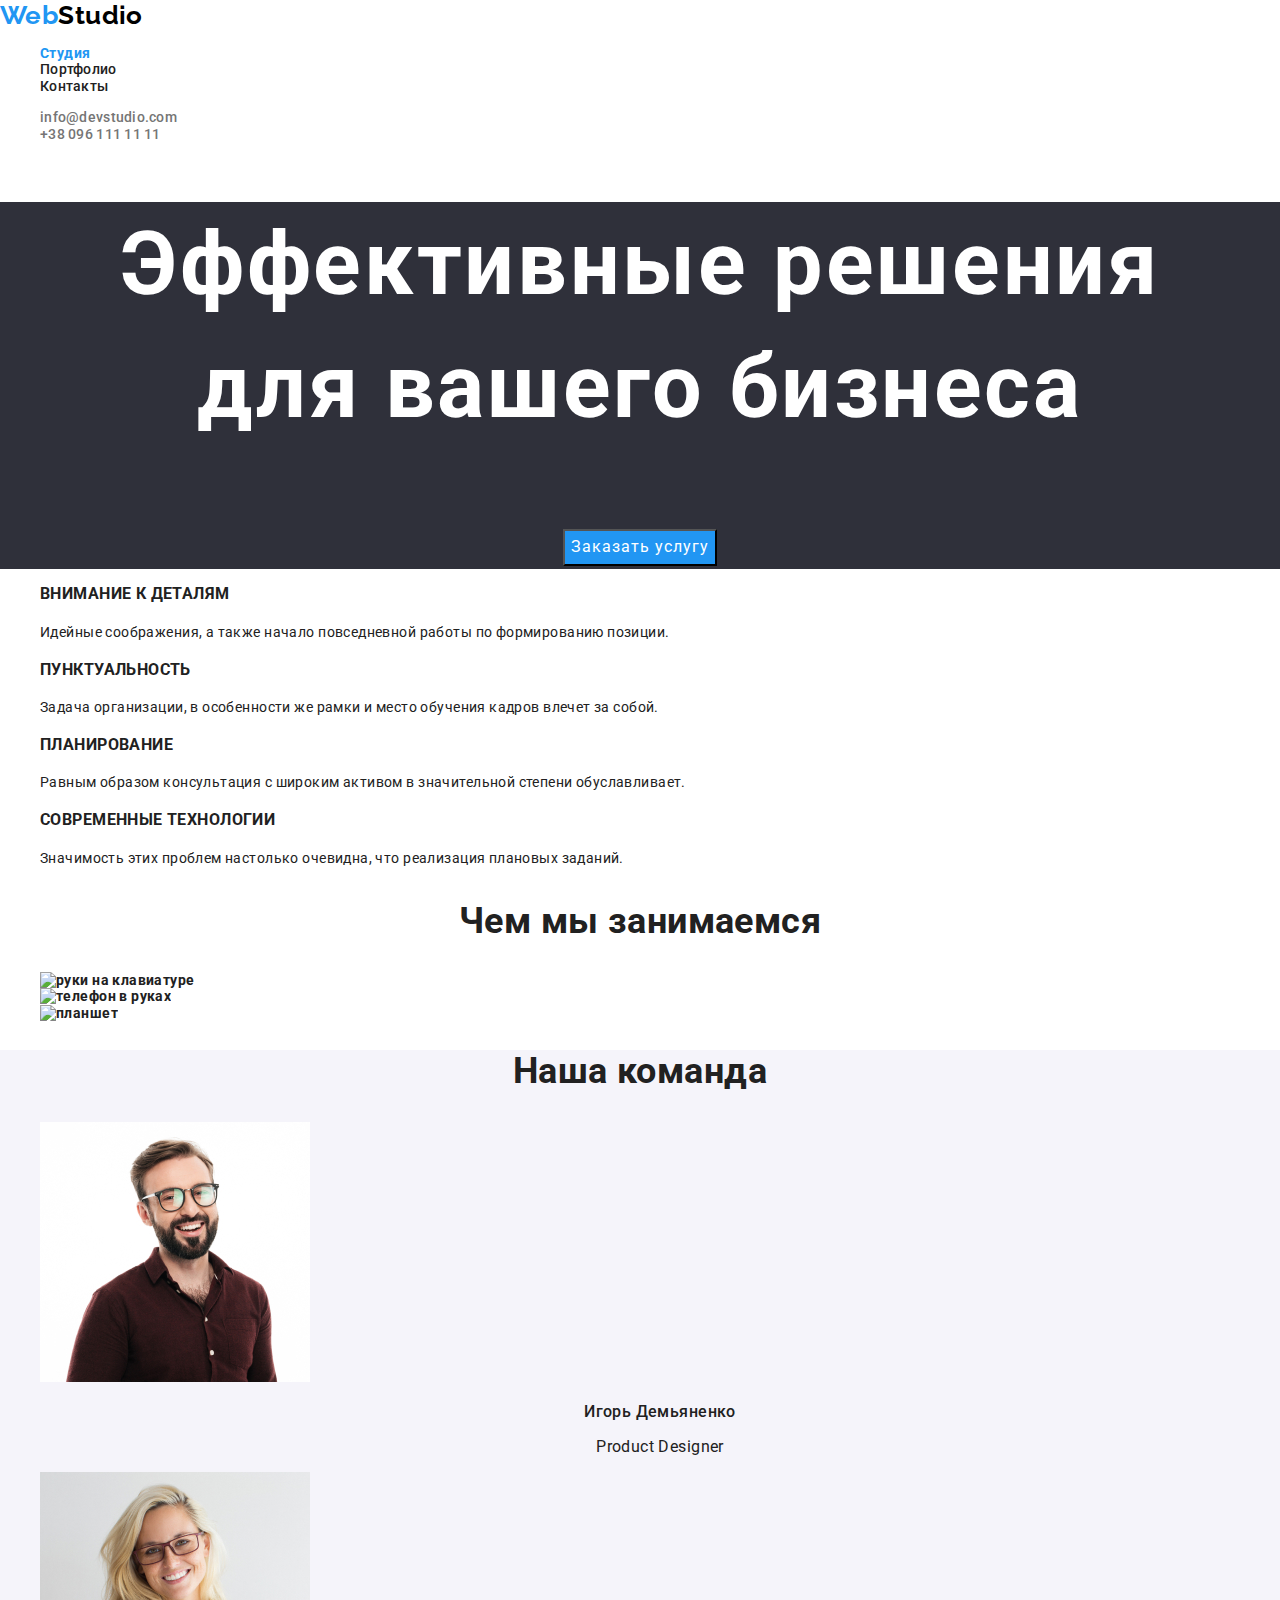
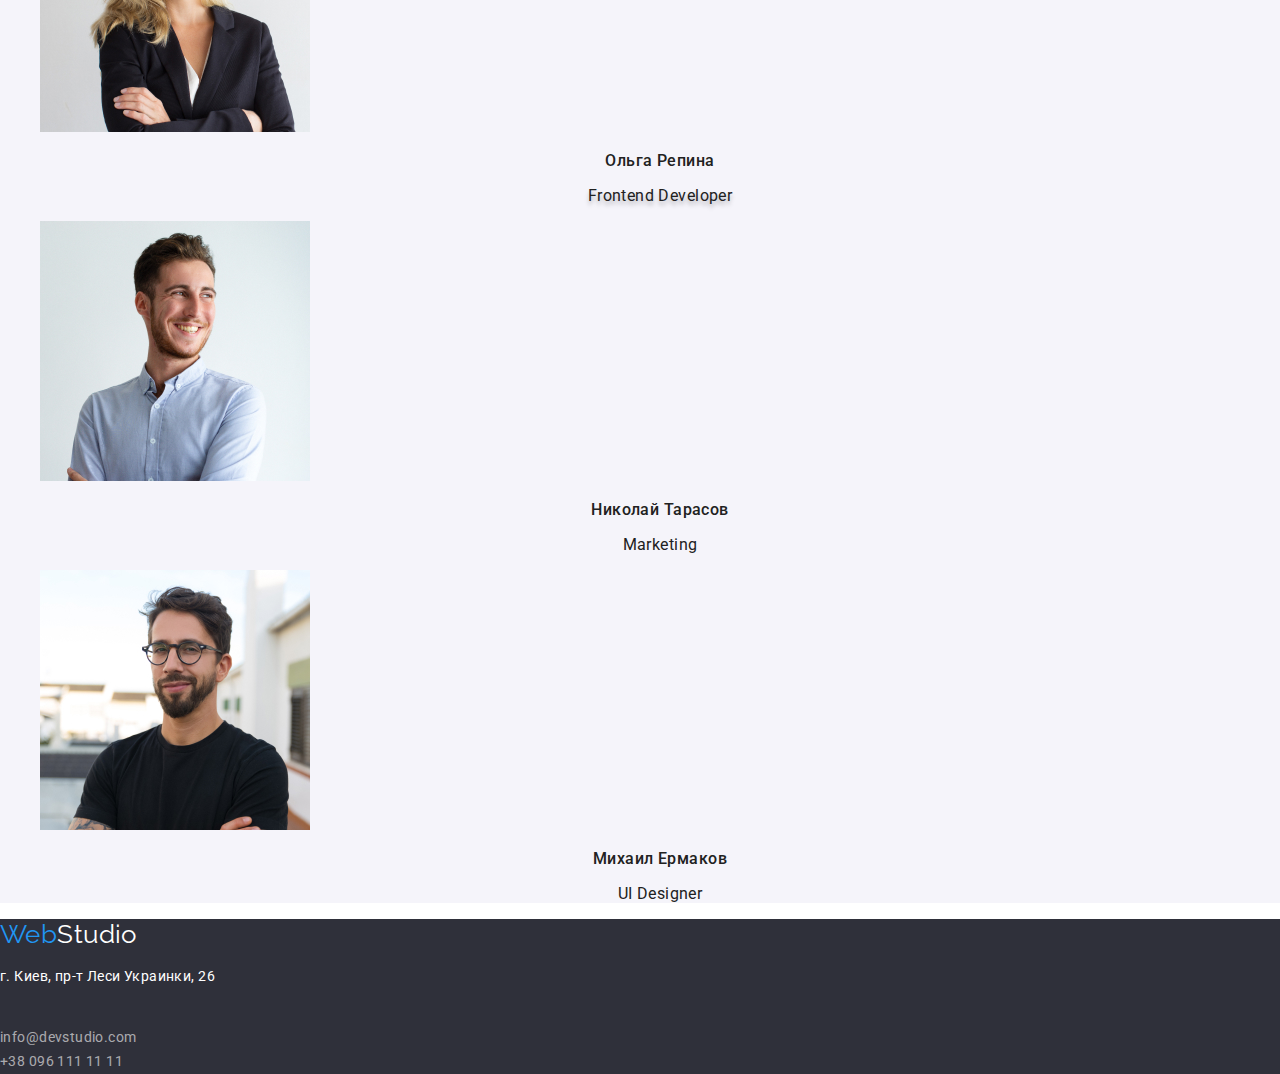
==== commit 59b0db63: "change button and hrev in portfolio" ====
--- a/index.html
+++ b/index.html
@@ -20,21 +20,21 @@
         >
         <!--Main navigation-->
         <ul class="site-nav">
-          <li>
+          <li class="list">
             <a href="./" class="link-act"> <span>Cтудия</span> </a>
           </li>
-          <li><a href="./portfolio.html">Портфолио</a></li>
-          <li><a href="./">Контакты</a></li>
+          <li class="list">
+            <a href="./portfolio.html" class="link">Портфолио</a>
+          </li>
+          <li class="list"><a href="./" class="link">Контакты</a></li>
         </ul>
       </nav>
       <!--feedback-->
       <ul class="site-adr">
-        <li>
-          <a href="mailto:info@devstudio.com" class="head-mail"
-            >info@devstudio.com</a
-          >
+        <li class="list">
+          <a href="mailto:info@devstudio.com">info@devstudio.com</a>
         </li>
-        <li>
+        <li class="list">
           <a href="tel:+38-096-111-11-11">+38 096 111 11 11</a>
         </li>
       </ul>
@@ -53,30 +53,30 @@
       </section>
       <!--Advantage-->
       <section class="section-advantage">
-        <h2 class="advantage-title">Преимущества</h2>
-        <ul>
-          <li>
+        <!--<h2 class="advantage-title">Преимущества</h2>-->
+        <ul class="list-advantage">
+          <li class="list">
             <h3 class="title">Внимание к деталям</h3>
             <p>
               Идейные соображения, а также начало повседневной работы по
               формированию позиции.
             </p>
           </li>
-          <li>
+          <li class="list">
             <h3 class="title">Пунктуальность</h3>
             <p>
               Задача организации, в особенности же рамки и место обучения кадров
               влечет за собой.
             </p>
           </li>
-          <li>
+          <li class="list">
             <h3 class="title">Планирование</h3>
             <p>
               Равным образом консультация с широким активом в значительной
               степени обуславливает.
             </p>
           </li>
-          <li>
+          <li class="list">
             <h3 class="title">Современные технологии</h3>
             <p>
               Значимость этих проблем настолько очевидна, что реализация
@@ -89,39 +89,41 @@
       <section class="section">
         <h2 class="section-title">Чем мы занимаемся</h2>
         <ul class="work-list">
-          <li>
+          <li class="list">
             <img
               src="./image/notebook.jpg"
               alt="руки на клавиатуре"
               width="370"
             />
           </li>
-          <li>
+          <li class="list">
             <img src="./image/mobile.jpg" alt="телефон в руках" width="370" />
           </li>
-          <li><img src="./image/notepad.jpg" alt="планшет" width="370" /></li>
+          <li class="list">
+            <img src="./image/notepad.jpg" alt="планшет" width="370" />
+          </li>
         </ul>
       </section>
       <!--About-->
       <section class="command-section">
         <h2 class="section-title">Наша команда</h2>
         <ul class="comand-list">
-          <li>
+          <li class="list">
             <img src="./image/igordemianenko.jpg" alt="Игорь Демьяненко" />
             <h3 class="title">Игорь Демьяненко</h3>
             <p lang="en">Product Designer</p>
           </li>
-          <li>
+          <li class="list">
             <img src="./image/olharepina.jpg" alt="Ольга Репина" />
             <h3 class="title">Ольга Репина</h3>
             <p lang="en" class="decor"><span> Frontend Developer </span></p>
           </li>
-          <li>
+          <li class="list">
             <img src="./image/nikolaitarasov.jpg" alt="Николай Тарасов" />
             <h3 class="title">Николай Тарасов</h3>
             <p lang="en">Marketing</p>
           </li>
-          <li>
+          <li class="list">
             <img src="./image/michailermakov.jpg" alt="Михаил Ермаков" />
             <h3 class="title">Михаил Ермаков</h3>
             <p lang="en">UI Designer</p>
--- a/css/style.css
+++ b/css/style.css
@@ -5,14 +5,13 @@
   --akcent-color: #2196f3;
   --link-color: rgba(255, 255, 255, 0.6);
   --logo2-color: #000000;
-  --main-bcg-color: #ffffff;
   --baner-bcg-color: #2f303a;
   --gray-bcg-color: #f5f4fa;
 }
 
 body {
   color: var(--title-color);
-  background-color: var(--main-bcg-color);
+  background-color: var(--white);
 
   font-family: Roboto, sans-serif;
   font-style: normal;
@@ -20,14 +19,6 @@
   font-size: 14px;
   letter-spacing: 0.03em;
 }
-/*link*/
-a {
-  text-decoration: none;
-}
-/*delete point in list*/
-ul {
-  list-style: none;
-}
 
 /*header*/
 /*logo*/
@@ -38,6 +29,7 @@
 }
 .logo {
   color: var(--logo2-color);
+  text-decoration: none;
 
   font-family: Raleway, sans-serif;
   font-size: 26px;
@@ -45,10 +37,14 @@
 }
 
 /*site-nav*/
-.site-nav a {
-  color: var(--title-color);
-  cursor: pointer;
-
+.list {
+  list-style: none;
+}
+
+.site-nav .link {
+  color: var(--title-color);
+  text-decoration: none;
+  cursor: pointer;
   font-weight: 500;
   line-height: 1.14;
   letter-spacing: 0.02em;
@@ -56,6 +52,7 @@
 
 .site-nav .link-act {
   color: var(--akcent-color);
+  text-decoration: none;
 }
 
 .site-nav a:hover,
@@ -65,15 +62,16 @@
 }
 /* adress header*/
 /*link style*/
+.site-adr {
+  list-style: none;
+}
 .site-adr a {
   color: var(--text-color);
+  text-decoration: none;
 
   font-weight: 500;
   line-height: 1.14;
   letter-spacing: 0.02em;
-}
-.site-adr .head-mail {
-  color: var(--akcent-color);
 }
 
 .site-adr a:hover,
@@ -112,13 +110,12 @@
 }
 
 /*style for advantage section*/
-.advantage-title {
-  color: var(--white);
-}
-.section-advantage h3 {
+.list-advantage .title {
   line-height: 1.15;
   text-transform: uppercase;
-}
+  list-style: none;
+}
+
 .section-advantage p {
   color: var(---text-color);
   font-weight: 400;
@@ -131,11 +128,14 @@
   line-height: 1.17;
   text-align: center;
 }
+/*style for чем мы занимаемся*/
+
 /*style for command*/
 .command-section {
   background: var(--gray-bcg-color);
 }
-.command-section h3 {
+
+.command-section .title {
   font-weight: 500;
   font-size: 16px;
   line-height: 1.19;
@@ -160,6 +160,8 @@
 }
 .logo-foter {
   color: var(--white);
+  text-decoration: none;
+
   font-family: Raleway, sans-serif;
   font-size: 26px;
   line-height: 1.2;
@@ -170,20 +172,23 @@
 }
 .adress a {
   color: var(--link-color);
+  text-decoration: none;
   font-style: normal;
 }
+.adress a:hover,
+.adress a:focus {
+  color: var(--akcent-color);
+  cursor: pointer;
+}
 
 /*style for portfolio*/
-/*title-portfolio*/
-.Portfolio {
-  color: var(--white);
-}
+/*title portfolio*/
+
 /*style for button portfolio*/
 .button-portfolio {
   color: var(--title-color);
   background: var(--gray-bcg-color);
 
-  font-family: Roboto, sans-serif;
   font-weight: 500;
   font-size: 16px;
   line-height: 1.6;
@@ -192,24 +197,27 @@
   border: none;
 }
 
-.button-portfolio button:hover,
-button:focus,
-button:active {
+.button-portfolio:hover,
+.button-portfolio:focus,
+.button-portfolio:active {
   color: var(--white);
   background: var(--akcent-color);
   cursor: pointer;
-
-  font-family: Roboto, sans-serif;
 }
 
 /*portfolio service*/
-.service-title {
-  color: var(--white);
-  font-size: 18px;
-  line-height: 2;
-  letter-spacing: 0.06em;
-}
-.link-service p {
+.list-service a {
+  text-decoration: none;
+}
+
+.list-service h2 {
+  color: var(--title-color);
+  font-weight: 700;
+  font-size: 14px;
+  letter-spacing: 0.03em;
+  line-height: 1.15;
+}
+.list-service p {
   color: var(--text-color);
 
   font-weight: 400;
